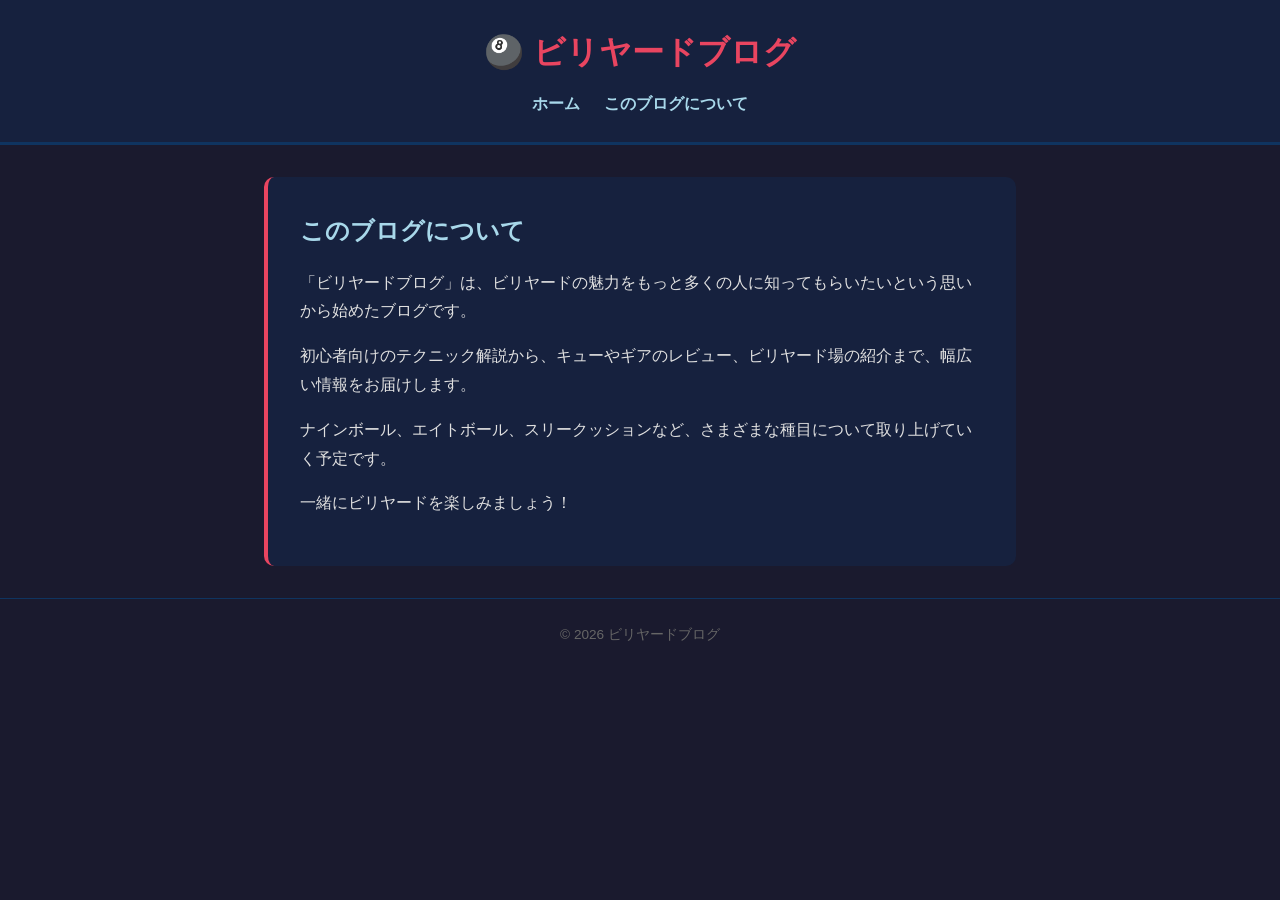
==== about.html @ 8cd23cf1 "ビリヤードブログ初期構築 - トップページ、Aboutページ、スタイルシート - 週刊ニュース記事（2026年4月第1週） - ブログ公開先の比較資料  Co-Authored-By: Claude " ====
<!DOCTYPE html>
<html lang="ja">
<head>
  <meta charset="UTF-8">
  <meta name="viewport" content="width=device-width, initial-scale=1.0">
  <title>このブログについて - ビリヤードブログ</title>
  <link rel="stylesheet" href="style.css">
</head>
<body>
  <header>
    <h1>🎱 ビリヤードブログ</h1>
    <nav>
      <a href="index.html">ホーム</a>
      <a href="about.html">このブログについて</a>
    </nav>
  </header>

  <main>
    <div class="about-content">
      <h2>このブログについて</h2>
      <p>「ビリヤードブログ」は、ビリヤードの魅力をもっと多くの人に知ってもらいたいという思いから始めたブログです。</p>
      <p>初心者向けのテクニック解説から、キューやギアのレビュー、ビリヤード場の紹介まで、幅広い情報をお届けします。</p>
      <p>ナインボール、エイトボール、スリークッションなど、さまざまな種目について取り上げていく予定です。</p>
      <p>一緒にビリヤードを楽しみましょう！</p>
    </div>
  </main>

  <footer>
    <p>&copy; 2026 ビリヤードブログ</p>
  </footer>
</body>
</html>
---- style.css ----
* {
  margin: 0;
  padding: 0;
  box-sizing: border-box;
}

body {
  font-family: "Hiragino Kaku Gothic ProN", "Noto Sans JP", sans-serif;
  background-color: #1a1a2e;
  color: #e0e0e0;
  line-height: 1.8;
}

header {
  background-color: #16213e;
  border-bottom: 3px solid #0f3460;
  padding: 1.5rem 2rem;
  text-align: center;
}

header h1 {
  font-size: 2rem;
  color: #e94560;
  margin-bottom: 0.5rem;
}

nav {
  display: flex;
  justify-content: center;
  gap: 1.5rem;
}

nav a {
  color: #a8d8ea;
  text-decoration: none;
  font-weight: bold;
  transition: color 0.3s;
}

nav a:hover {
  color: #e94560;
}

main {
  max-width: 800px;
  margin: 2rem auto;
  padding: 0 1.5rem;
}

.post {
  background-color: #16213e;
  border-radius: 10px;
  padding: 2rem;
  margin-bottom: 2rem;
  border-left: 4px solid #e94560;
}

.post h2 {
  color: #a8d8ea;
  font-size: 1.5rem;
  margin-bottom: 0.3rem;
}

.post time {
  display: block;
  color: #888;
  font-size: 0.85rem;
  margin-bottom: 1rem;
}

.post h3 {
  color: #e94560;
  font-size: 1.1rem;
  margin-top: 1.2rem;
  margin-bottom: 0.4rem;
}

.post p {
  margin-bottom: 0.8rem;
}

footer {
  text-align: center;
  padding: 1.5rem;
  color: #666;
  font-size: 0.85rem;
  border-top: 1px solid #0f3460;
}

.about-content {
  background-color: #16213e;
  border-radius: 10px;
  padding: 2rem;
  border-left: 4px solid #e94560;
}

.about-content h2 {
  color: #a8d8ea;
  font-size: 1.5rem;
  margin-bottom: 1rem;
}

.about-content p {
  margin-bottom: 1rem;
}
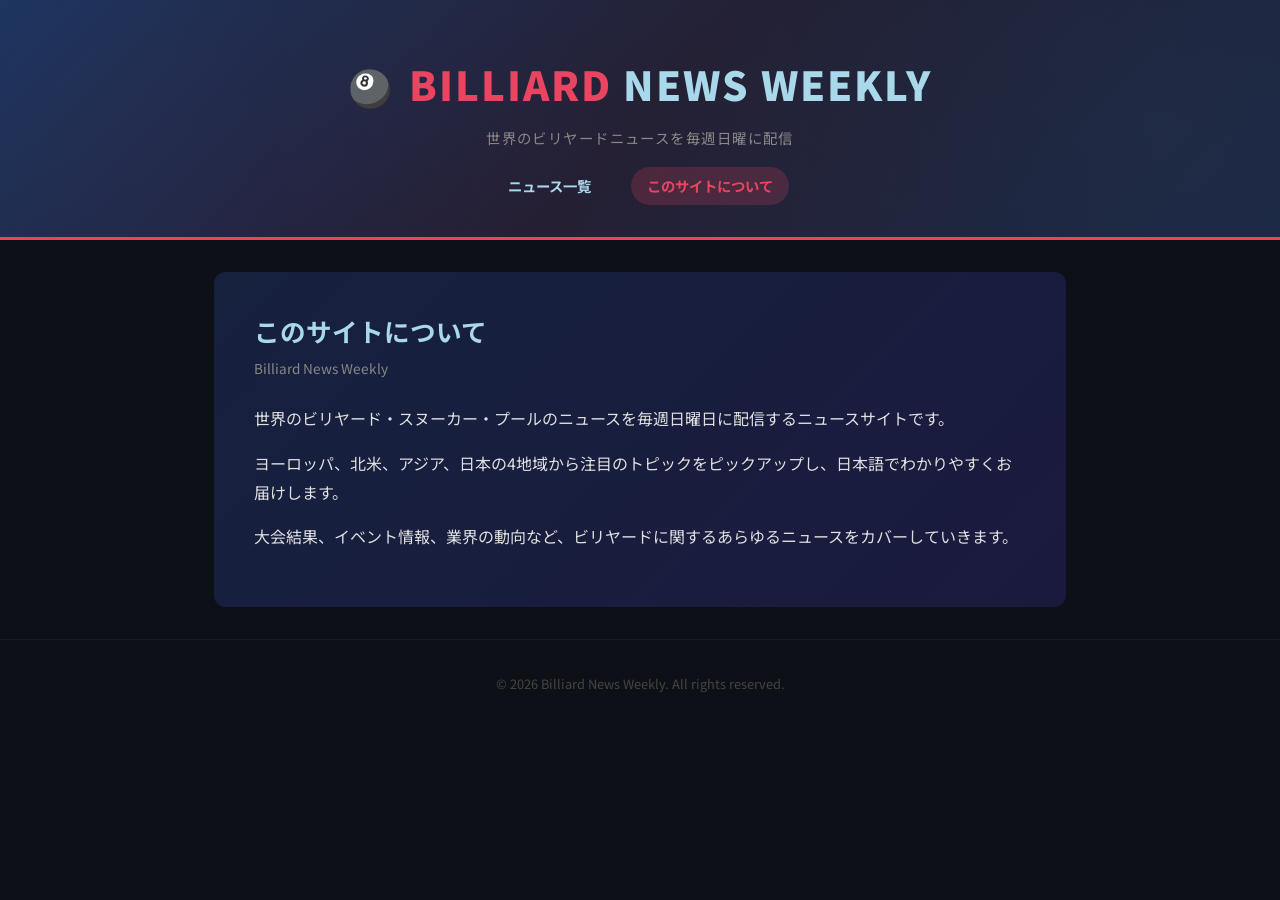
==== commit 20e61cad: "ニュース専門サイトにリニューアル - サイト名を「Billiard News Weekly」に変更 - サンプル記事を削除、ニュースのみに - ビジュアル強化（地域カラー、カードUI、グラデーション背" ====
--- a/about.html
+++ b/about.html
@@ -3,30 +3,34 @@
 <head>
   <meta charset="UTF-8">
   <meta name="viewport" content="width=device-width, initial-scale=1.0">
-  <title>このブログについて - ビリヤードブログ</title>
+  <title>このサイトについて - Billiard News Weekly</title>
   <link rel="stylesheet" href="style.css">
 </head>
 <body>
   <header>
-    <h1>🎱 ビリヤードブログ</h1>
+    <div class="site-title">
+      <span class="icon">🎱</span>
+      <span class="billiard">BILLIARD</span> <span class="news">NEWS WEEKLY</span>
+    </div>
+    <p class="site-subtitle">世界のビリヤードニュースを毎週日曜に配信</p>
     <nav>
-      <a href="index.html">ホーム</a>
-      <a href="about.html">このブログについて</a>
+      <a href="index.html">ニュース一覧</a>
+      <a href="about.html" class="active">このサイトについて</a>
     </nav>
   </header>
 
   <main>
-    <div class="about-content">
-      <h2>このブログについて</h2>
-      <p>「ビリヤードブログ」は、ビリヤードの魅力をもっと多くの人に知ってもらいたいという思いから始めたブログです。</p>
-      <p>初心者向けのテクニック解説から、キューやギアのレビュー、ビリヤード場の紹介まで、幅広い情報をお届けします。</p>
-      <p>ナインボール、エイトボール、スリークッションなど、さまざまな種目について取り上げていく予定です。</p>
-      <p>一緒にビリヤードを楽しみましょう！</p>
-    </div>
+    <article class="article-content">
+      <h2>このサイトについて</h2>
+      <time>Billiard News Weekly</time>
+      <p>世界のビリヤード・スヌーカー・プールのニュースを毎週日曜日に配信するニュースサイトです。</p>
+      <p>ヨーロッパ、北米、アジア、日本の4地域から注目のトピックをピックアップし、日本語でわかりやすくお届けします。</p>
+      <p>大会結果、イベント情報、業界の動向など、ビリヤードに関するあらゆるニュースをカバーしていきます。</p>
+    </article>
   </main>
 
   <footer>
-    <p>&copy; 2026 ビリヤードブログ</p>
+    <p>&copy; 2026 Billiard News Weekly. All rights reserved.</p>
   </footer>
 </body>
 </html>
--- a/style.css
+++ b/style.css
@@ -1,3 +1,5 @@
+@import url('https://fonts.googleapis.com/css2?family=Noto+Sans+JP:wght@400;700;900&display=swap');
+
 * {
   margin: 0;
   padding: 0;
@@ -5,101 +7,287 @@
 }
 
 body {
-  font-family: "Hiragino Kaku Gothic ProN", "Noto Sans JP", sans-serif;
-  background-color: #1a1a2e;
+  font-family: "Noto Sans JP", "Hiragino Kaku Gothic ProN", sans-serif;
+  background-color: #0d1117;
   color: #e0e0e0;
   line-height: 1.8;
 }
 
+/* ===== ヒーローヘッダー ===== */
 header {
-  background-color: #16213e;
-  border-bottom: 3px solid #0f3460;
-  padding: 1.5rem 2rem;
+  background: linear-gradient(135deg, #0f3460 0%, #1a1a2e 50%, #16213e 100%);
+  padding: 3rem 2rem 2rem;
   text-align: center;
-}
-
-header h1 {
-  font-size: 2rem;
-  color: #e94560;
-  margin-bottom: 0.5rem;
+  position: relative;
+  overflow: hidden;
+  border-bottom: 3px solid #e94560;
+}
+
+header::before {
+  content: "";
+  position: absolute;
+  top: -50%;
+  left: -50%;
+  width: 200%;
+  height: 200%;
+  background: radial-gradient(circle at 30% 50%, rgba(233, 69, 96, 0.08) 0%, transparent 50%),
+              radial-gradient(circle at 70% 50%, rgba(168, 216, 234, 0.06) 0%, transparent 50%);
+  pointer-events: none;
+}
+
+.site-title {
+  font-size: 2.5rem;
+  font-weight: 900;
+  letter-spacing: 0.05em;
+  margin-bottom: 0.3rem;
+  position: relative;
+}
+
+.site-title .icon {
+  font-size: 2.2rem;
+  margin-right: 0.3rem;
+}
+
+.site-title .billiard {
+  color: #e94560;
+}
+
+.site-title .news {
+  color: #a8d8ea;
+}
+
+.site-subtitle {
+  color: #888;
+  font-size: 0.9rem;
+  letter-spacing: 0.1em;
+  margin-bottom: 1rem;
 }
 
 nav {
   display: flex;
   justify-content: center;
   gap: 1.5rem;
+  position: relative;
 }
 
 nav a {
   color: #a8d8ea;
   text-decoration: none;
   font-weight: bold;
-  transition: color 0.3s;
-}
-
-nav a:hover {
-  color: #e94560;
-}
-
+  font-size: 0.9rem;
+  padding: 0.4rem 1rem;
+  border-radius: 20px;
+  transition: all 0.3s;
+}
+
+nav a:hover, nav a.active {
+  background-color: rgba(233, 69, 96, 0.2);
+  color: #e94560;
+}
+
+/* ===== メインコンテンツ ===== */
 main {
-  max-width: 800px;
-  margin: 2rem auto;
-  padding: 0 1.5rem;
-}
-
-.post {
-  background-color: #16213e;
+  max-width: 900px;
+  margin: 0 auto;
+  padding: 2rem 1.5rem;
+}
+
+/* ===== ニュースカード一覧（トップページ） ===== */
+.news-list {
+  display: flex;
+  flex-direction: column;
+  gap: 1.5rem;
+}
+
+.news-card {
+  background: linear-gradient(135deg, #16213e, #1a1a3e);
+  border-radius: 12px;
+  padding: 1.8rem 2rem;
+  border-left: 4px solid #e94560;
+  transition: transform 0.2s, box-shadow 0.2s;
+  text-decoration: none;
+  color: inherit;
+  display: block;
+}
+
+.news-card:hover {
+  transform: translateY(-3px);
+  box-shadow: 0 8px 25px rgba(233, 69, 96, 0.15);
+}
+
+.news-card .card-date {
+  display: inline-block;
+  color: #e94560;
+  font-size: 0.8rem;
+  font-weight: bold;
+  background: rgba(233, 69, 96, 0.1);
+  padding: 0.2rem 0.8rem;
+  border-radius: 12px;
+  margin-bottom: 0.8rem;
+}
+
+.news-card h2 {
+  color: #a8d8ea;
+  font-size: 1.3rem;
+  margin-bottom: 0.6rem;
+  line-height: 1.5;
+}
+
+.news-card .card-summary {
+  color: #bbb;
+  font-size: 0.95rem;
+  margin-bottom: 1rem;
+}
+
+.news-card .card-tags {
+  display: flex;
+  flex-wrap: wrap;
+  gap: 0.5rem;
+}
+
+.news-card .tag {
+  font-size: 0.75rem;
+  padding: 0.2rem 0.6rem;
   border-radius: 10px;
-  padding: 2rem;
-  margin-bottom: 2rem;
-  border-left: 4px solid #e94560;
-}
-
-.post h2 {
-  color: #a8d8ea;
-  font-size: 1.5rem;
+  font-weight: bold;
+}
+
+.tag-europe { background: rgba(0, 82, 180, 0.2); color: #5b9aff; }
+.tag-usa    { background: rgba(180, 50, 50, 0.2); color: #ff7b7b; }
+.tag-asia   { background: rgba(50, 180, 100, 0.2); color: #6bdfaa; }
+.tag-japan  { background: rgba(200, 150, 50, 0.2); color: #f0c040; }
+
+.read-more {
+  color: #e94560;
+  font-size: 0.85rem;
+  font-weight: bold;
+}
+
+/* ===== 記事ページ ===== */
+.article-content {
+  background: linear-gradient(135deg, #16213e, #1a1a3e);
+  border-radius: 12px;
+  padding: 2.5rem;
+}
+
+.article-content > h2:first-child {
+  color: #a8d8ea;
+  font-size: 1.6rem;
   margin-bottom: 0.3rem;
-}
-
-.post time {
+  line-height: 1.5;
+}
+
+.article-content > time {
   display: block;
   color: #888;
   font-size: 0.85rem;
+  margin-bottom: 1.5rem;
+}
+
+.article-content > p {
   margin-bottom: 1rem;
 }
 
-.post h3 {
-  color: #e94560;
-  font-size: 1.1rem;
-  margin-top: 1.2rem;
-  margin-bottom: 0.4rem;
-}
-
-.post p {
-  margin-bottom: 0.8rem;
-}
-
+/* 地域セクション */
+.region-section {
+  margin-top: 2.5rem;
+  padding-top: 1.5rem;
+  border-top: 1px solid rgba(255, 255, 255, 0.05);
+}
+
+.region-header {
+  display: flex;
+  align-items: center;
+  gap: 0.6rem;
+  margin-bottom: 1.5rem;
+  padding-bottom: 0.5rem;
+  border-bottom: 2px solid;
+}
+
+.region-header.europe { border-color: #5b9aff; }
+.region-header.usa    { border-color: #ff7b7b; }
+.region-header.asia   { border-color: #6bdfaa; }
+.region-header.japan  { border-color: #f0c040; }
+
+.region-header .region-flag {
+  font-size: 1.5rem;
+}
+
+.region-header h2 {
+  font-size: 1.3rem;
+  font-weight: 900;
+}
+
+.region-header.europe h2 { color: #5b9aff; }
+.region-header.usa h2    { color: #ff7b7b; }
+.region-header.asia h2   { color: #6bdfaa; }
+.region-header.japan h2  { color: #f0c040; }
+
+/* 個別ニュース */
+.news-item {
+  background: rgba(255, 255, 255, 0.03);
+  border-radius: 10px;
+  padding: 1.5rem;
+  margin-bottom: 1.2rem;
+  border-left: 3px solid rgba(255, 255, 255, 0.1);
+  transition: border-color 0.3s;
+}
+
+.news-item:hover {
+  border-left-color: #e94560;
+}
+
+.news-item h3 {
+  color: #e0e0e0;
+  font-size: 1.05rem;
+  margin-bottom: 0.5rem;
+  font-weight: 700;
+}
+
+.news-item p {
+  margin-bottom: 0.6rem;
+  font-size: 0.95rem;
+  color: #bbb;
+}
+
+.news-item .source {
+  font-size: 0.8rem;
+  color: #666;
+}
+
+.news-item .source a {
+  color: #5b9aff;
+  text-decoration: none;
+  transition: color 0.3s;
+}
+
+.news-item .source a:hover {
+  color: #a8d8ea;
+  text-decoration: underline;
+}
+
+/* ===== 次回予告 ===== */
+.next-update {
+  text-align: center;
+  padding: 1.5rem;
+  margin-top: 2rem;
+  color: #666;
+  font-size: 0.9rem;
+  border-top: 1px solid rgba(255, 255, 255, 0.05);
+}
+
+/* ===== フッター ===== */
 footer {
   text-align: center;
-  padding: 1.5rem;
-  color: #666;
-  font-size: 0.85rem;
-  border-top: 1px solid #0f3460;
-}
-
-.about-content {
-  background-color: #16213e;
-  border-radius: 10px;
   padding: 2rem;
-  border-left: 4px solid #e94560;
-}
-
-.about-content h2 {
-  color: #a8d8ea;
-  font-size: 1.5rem;
-  margin-bottom: 1rem;
-}
-
-.about-content p {
-  margin-bottom: 1rem;
-}
+  color: #444;
+  font-size: 0.8rem;
+  border-top: 1px solid rgba(255, 255, 255, 0.05);
+}
+
+/* ===== レスポンシブ ===== */
+@media (max-width: 600px) {
+  .site-title { font-size: 1.8rem; }
+  .article-content { padding: 1.5rem; }
+  .news-card { padding: 1.3rem 1.5rem; }
+}
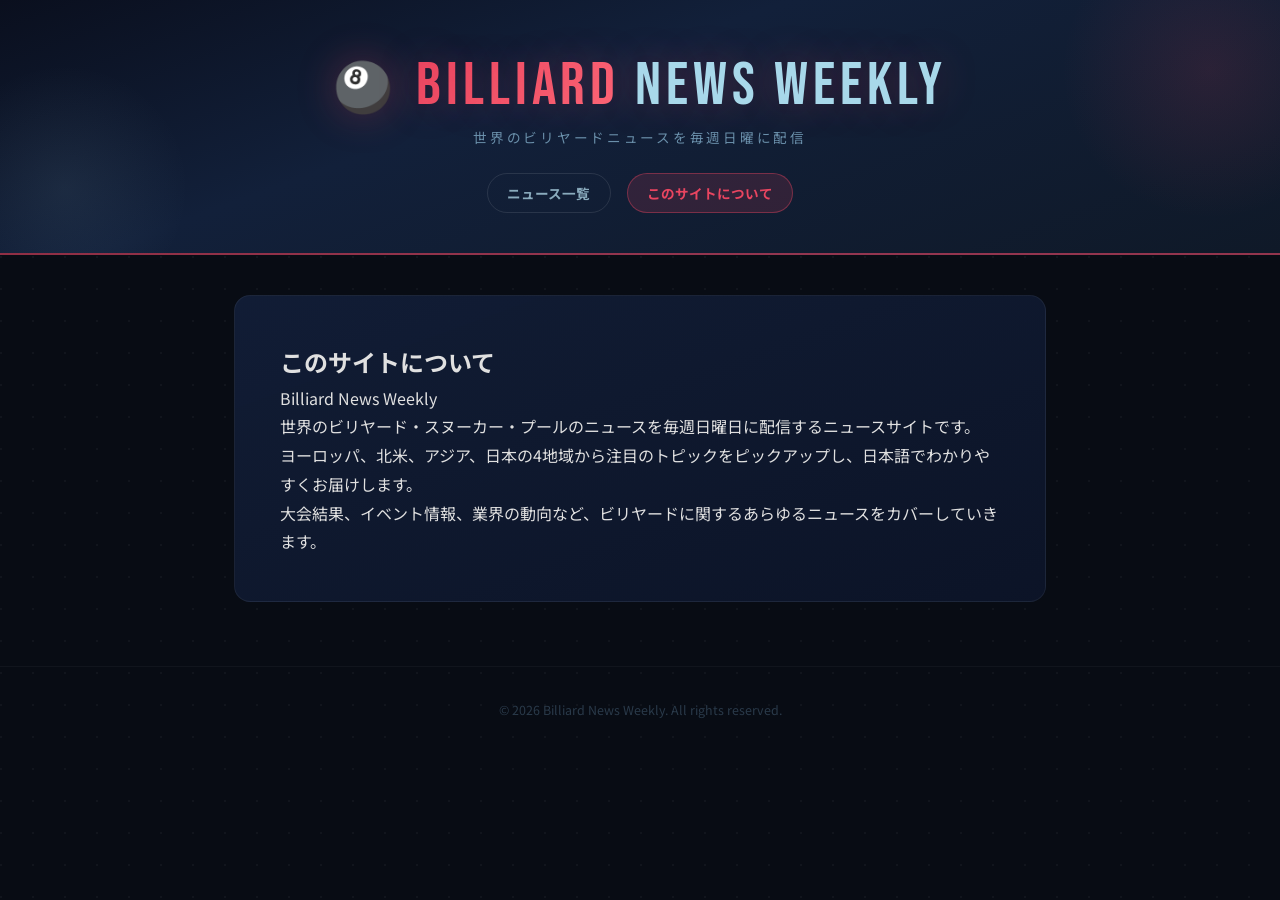
==== commit b5a83e15: "SEO対策を追加 - sitemap.xml 作成（全ページ登録） - robots.txt 作成 - meta description / OGP / Twitter Card タグを全ページに追加" ====
--- a/about.html
+++ b/about.html
@@ -4,6 +4,14 @@
   <meta charset="UTF-8">
   <meta name="viewport" content="width=device-width, initial-scale=1.0">
   <title>このサイトについて - Billiard News Weekly</title>
+  <meta name="description" content="Billiard News Weeklyは、世界のビリヤード・スヌーカー・プールのニュースを毎週日曜日に配信するニュースサイトです。">
+  <link rel="canonical" href="https://baka0910.github.io/billiards-blog/about.html">
+  <meta property="og:type" content="website">
+  <meta property="og:title" content="このサイトについて - Billiard News Weekly">
+  <meta property="og:description" content="世界のビリヤードニュースを毎週日曜に配信。ヨーロッパ・北米・アジア・日本の4地域をカバー。">
+  <meta property="og:url" content="https://baka0910.github.io/billiards-blog/about.html">
+  <meta property="og:image" content="https://baka0910.github.io/billiards-blog/ogp.png">
+  <meta name="twitter:card" content="summary_large_image">
   <link rel="stylesheet" href="style.css">
 </head>
 <body>
--- a/style.css
+++ b/style.css
@@ -1,4 +1,8 @@
-@import url('https://fonts.googleapis.com/css2?family=Noto+Sans+JP:wght@400;700;900&display=swap');
+@import url('https://fonts.googleapis.com/css2?family=Noto+Sans+JP:wght@400;700;900&family=Bebas+Neue&display=swap');
+
+html {
+  scroll-behavior: smooth;
+}
 
 * {
   margin: 0;
@@ -6,50 +10,90 @@
   box-sizing: border-box;
 }
 
+/* ===== ベース ===== */
 body {
   font-family: "Noto Sans JP", "Hiragino Kaku Gothic ProN", sans-serif;
-  background-color: #0d1117;
+  background-color: #080c14;
   color: #e0e0e0;
   line-height: 1.8;
-}
-
-/* ===== ヒーローヘッダー ===== */
+  min-height: 100vh;
+}
+
+/* ===== ビリヤード台の格子柄背景 ===== */
+body::before {
+  content: "";
+  position: fixed;
+  inset: 0;
+  background-image:
+    radial-gradient(circle at 1px 1px, rgba(255,255,255,0.04) 1px, transparent 0);
+  background-size: 32px 32px;
+  pointer-events: none;
+  z-index: 0;
+}
+
+/* ===== ヘッダー ===== */
 header {
-  background: linear-gradient(135deg, #0f3460 0%, #1a1a2e 50%, #16213e 100%);
-  padding: 3rem 2rem 2rem;
+  position: relative;
+  z-index: 1;
+  background: linear-gradient(160deg, #0a0f1e 0%, #12203a 40%, #0f1928 100%);
+  padding: 3.5rem 2rem 2.5rem;
   text-align: center;
-  position: relative;
   overflow: hidden;
-  border-bottom: 3px solid #e94560;
-}
-
+  border-bottom: 2px solid rgba(233, 69, 96, 0.6);
+}
+
+/* ラック（三角形）の装飾 */
 header::before {
   content: "";
   position: absolute;
-  top: -50%;
-  left: -50%;
-  width: 200%;
-  height: 200%;
-  background: radial-gradient(circle at 30% 50%, rgba(233, 69, 96, 0.08) 0%, transparent 50%),
-              radial-gradient(circle at 70% 50%, rgba(168, 216, 234, 0.06) 0%, transparent 50%);
-  pointer-events: none;
+  top: -80px;
+  right: -80px;
+  width: 300px;
+  height: 300px;
+  background: radial-gradient(circle, rgba(233,69,96,0.12) 0%, transparent 70%);
+  border-radius: 50%;
+}
+header::after {
+  content: "";
+  position: absolute;
+  bottom: -60px;
+  left: -60px;
+  width: 250px;
+  height: 250px;
+  background: radial-gradient(circle, rgba(168,216,234,0.08) 0%, transparent 70%);
+  border-radius: 50%;
 }
 
 .site-title {
-  font-size: 2.5rem;
-  font-weight: 900;
-  letter-spacing: 0.05em;
-  margin-bottom: 0.3rem;
-  position: relative;
+  font-family: 'Bebas Neue', sans-serif;
+  font-size: 3.8rem;
+  letter-spacing: 0.08em;
+  line-height: 1;
+  margin-bottom: 0.5rem;
+  position: relative;
+  z-index: 1;
+  text-shadow: 0 0 40px rgba(233,69,96,0.3);
 }
 
 .site-title .icon {
-  font-size: 2.2rem;
-  margin-right: 0.3rem;
+  font-size: 3rem;
+  margin-right: 0.2rem;
+  display: inline-block;
+  animation: spin-ball 8s linear infinite;
+  transform-origin: center;
+}
+
+@keyframes spin-ball {
+  0%   { transform: rotate(0deg); }
+  100% { transform: rotate(360deg); }
 }
 
 .site-title .billiard {
   color: #e94560;
+  background: linear-gradient(135deg, #e94560, #ff6b7a);
+  -webkit-background-clip: text;
+  -webkit-text-fill-color: transparent;
+  background-clip: text;
 }
 
 .site-title .news {
@@ -57,237 +101,367 @@
 }
 
 .site-subtitle {
-  color: #888;
-  font-size: 0.9rem;
+  color: #6a8faa;
+  font-size: 0.85rem;
+  letter-spacing: 0.2em;
+  text-transform: uppercase;
+  margin-bottom: 1.5rem;
+  position: relative;
+  z-index: 1;
+}
+
+/* 地域インジケーターバー */
+.region-bar {
+  display: flex;
+  justify-content: center;
+  gap: 0.5rem;
+  margin-bottom: 1.5rem;
+  position: relative;
+  z-index: 1;
+}
+
+.region-pill {
+  font-size: 0.7rem;
+  font-weight: 900;
   letter-spacing: 0.1em;
-  margin-bottom: 1rem;
+  padding: 0.3rem 0.9rem;
+  border-radius: 20px;
+  border: 1px solid;
+  text-decoration: none;
+  cursor: pointer;
+  transition: all 0.2s;
+}
+
+.region-pill.europe { border-color: #5b9aff; color: #5b9aff; background: rgba(91,154,255,0.08); }
+.region-pill.usa    { border-color: #ff7b7b; color: #ff7b7b; background: rgba(255,123,123,0.08); }
+.region-pill.asia   { border-color: #6bdfaa; color: #6bdfaa; background: rgba(107,223,170,0.08); }
+.region-pill.japan  { border-color: #f0c040; color: #f0c040; background: rgba(240,192,64,0.08); }
+
+.region-pill.europe:hover { background: rgba(91,154,255,0.25); transform: translateY(-2px); }
+.region-pill.usa:hover    { background: rgba(255,123,123,0.25); transform: translateY(-2px); }
+.region-pill.asia:hover   { background: rgba(107,223,170,0.25); transform: translateY(-2px); }
+.region-pill.japan:hover  { background: rgba(240,192,64,0.25); transform: translateY(-2px); }
+
+/* セクションへのオフセット（ヘッダー分） */
+.region-section {
+  scroll-margin-top: 20px;
 }
 
 nav {
   display: flex;
   justify-content: center;
-  gap: 1.5rem;
-  position: relative;
+  gap: 1rem;
+  position: relative;
+  z-index: 1;
 }
 
 nav a {
-  color: #a8d8ea;
+  color: #8aabbd;
   text-decoration: none;
   font-weight: bold;
-  font-size: 0.9rem;
-  padding: 0.4rem 1rem;
+  font-size: 0.85rem;
+  padding: 0.4rem 1.2rem;
   border-radius: 20px;
+  border: 1px solid rgba(255,255,255,0.1);
   transition: all 0.3s;
 }
 
 nav a:hover, nav a.active {
-  background-color: rgba(233, 69, 96, 0.2);
+  background: rgba(233,69,96,0.15);
+  border-color: rgba(233,69,96,0.4);
   color: #e94560;
 }
 
-/* ===== メインコンテンツ ===== */
+/* ===== メイン ===== */
 main {
-  max-width: 900px;
+  position: relative;
+  z-index: 1;
+  max-width: 860px;
   margin: 0 auto;
-  padding: 2rem 1.5rem;
-}
-
-/* ===== ニュースカード一覧（トップページ） ===== */
+  padding: 2.5rem 1.5rem 4rem;
+}
+
+/* ===== ニュースカード一覧 ===== */
 .news-list {
   display: flex;
   flex-direction: column;
-  gap: 1.5rem;
+  gap: 1.2rem;
 }
 
 .news-card {
-  background: linear-gradient(135deg, #16213e, #1a1a3e);
-  border-radius: 12px;
-  padding: 1.8rem 2rem;
-  border-left: 4px solid #e94560;
-  transition: transform 0.2s, box-shadow 0.2s;
+  display: block;
   text-decoration: none;
   color: inherit;
-  display: block;
+  background: linear-gradient(135deg, rgba(22,33,62,0.9), rgba(18,26,50,0.95));
+  border-radius: 16px;
+  padding: 2rem 2.2rem;
+  border: 1px solid rgba(255,255,255,0.06);
+  border-left: 4px solid #e94560;
+  transition: transform 0.25s, box-shadow 0.25s, border-color 0.25s;
+  position: relative;
+  overflow: hidden;
+}
+
+.news-card::before {
+  content: "";
+  position: absolute;
+  top: 0; right: 0;
+  width: 180px; height: 180px;
+  background: radial-gradient(circle, rgba(233,69,96,0.05) 0%, transparent 70%);
+  border-radius: 50%;
+  transform: translate(40%, -40%);
+  transition: opacity 0.3s;
 }
 
 .news-card:hover {
-  transform: translateY(-3px);
-  box-shadow: 0 8px 25px rgba(233, 69, 96, 0.15);
-}
-
-.news-card .card-date {
-  display: inline-block;
+  transform: translateY(-4px);
+  box-shadow: 0 12px 40px rgba(233,69,96,0.18), 0 4px 12px rgba(0,0,0,0.4);
+  border-left-color: #ff6b7a;
+}
+
+.news-card:hover::before {
+  opacity: 2;
+}
+
+/* カードヘッダー行 */
+.card-meta {
+  display: flex;
+  align-items: center;
+  gap: 0.8rem;
+  margin-bottom: 0.8rem;
+}
+
+.card-week {
+  font-family: 'Bebas Neue', sans-serif;
+  font-size: 1rem;
   color: #e94560;
+  background: rgba(233,69,96,0.12);
+  border: 1px solid rgba(233,69,96,0.3);
+  padding: 0.15rem 0.7rem;
+  border-radius: 6px;
+  letter-spacing: 0.1em;
+}
+
+.card-date {
+  color: #556;
   font-size: 0.8rem;
+  letter-spacing: 0.05em;
+}
+
+.news-card h2 {
+  color: #d0e8f5;
+  font-size: 1.25rem;
+  font-weight: 700;
+  line-height: 1.5;
+  margin-bottom: 0.7rem;
+}
+
+.card-summary {
+  color: #8a9bb0;
+  font-size: 0.92rem;
+  line-height: 1.7;
+  margin-bottom: 1rem;
+}
+
+/* 地域タグ */
+.card-tags {
+  display: flex;
+  flex-wrap: wrap;
+  gap: 0.4rem;
+  margin-bottom: 0.8rem;
+}
+
+.tag {
+  font-size: 0.68rem;
+  font-weight: 900;
+  letter-spacing: 0.1em;
+  padding: 0.2rem 0.6rem;
+  border-radius: 4px;
+}
+
+.tag-europe { background: rgba(91,154,255,0.15); color: #7ab0ff; border: 1px solid rgba(91,154,255,0.3); }
+.tag-usa    { background: rgba(255,123,123,0.15); color: #ff9b9b; border: 1px solid rgba(255,123,123,0.3); }
+.tag-asia   { background: rgba(107,223,170,0.15); color: #8be8c0; border: 1px solid rgba(107,223,170,0.3); }
+.tag-japan  { background: rgba(240,192,64,0.15);  color: #f5d060; border: 1px solid rgba(240,192,64,0.3); }
+
+.read-more {
+  display: inline-flex;
+  align-items: center;
+  gap: 0.3rem;
+  color: #e94560;
+  font-size: 0.82rem;
   font-weight: bold;
-  background: rgba(233, 69, 96, 0.1);
-  padding: 0.2rem 0.8rem;
-  border-radius: 12px;
-  margin-bottom: 0.8rem;
-}
-
-.news-card h2 {
-  color: #a8d8ea;
-  font-size: 1.3rem;
-  margin-bottom: 0.6rem;
-  line-height: 1.5;
-}
-
-.news-card .card-summary {
-  color: #bbb;
-  font-size: 0.95rem;
-  margin-bottom: 1rem;
-}
-
-.news-card .card-tags {
-  display: flex;
-  flex-wrap: wrap;
-  gap: 0.5rem;
-}
-
-.news-card .tag {
-  font-size: 0.75rem;
-  padding: 0.2rem 0.6rem;
-  border-radius: 10px;
-  font-weight: bold;
-}
-
-.tag-europe { background: rgba(0, 82, 180, 0.2); color: #5b9aff; }
-.tag-usa    { background: rgba(180, 50, 50, 0.2); color: #ff7b7b; }
-.tag-asia   { background: rgba(50, 180, 100, 0.2); color: #6bdfaa; }
-.tag-japan  { background: rgba(200, 150, 50, 0.2); color: #f0c040; }
-
-.read-more {
-  color: #e94560;
-  font-size: 0.85rem;
-  font-weight: bold;
+  letter-spacing: 0.05em;
+  transition: gap 0.2s;
+}
+
+.news-card:hover .read-more {
+  gap: 0.6rem;
 }
 
 /* ===== 記事ページ ===== */
 .article-content {
-  background: linear-gradient(135deg, #16213e, #1a1a3e);
-  border-radius: 12px;
-  padding: 2.5rem;
-}
-
-.article-content > h2:first-child {
-  color: #a8d8ea;
+  background: linear-gradient(160deg, rgba(18,30,55,0.95), rgba(12,20,40,0.98));
+  border-radius: 16px;
+  padding: 2.8rem;
+  border: 1px solid rgba(255,255,255,0.06);
+}
+
+.article-title {
+  color: #d0e8f5;
   font-size: 1.6rem;
+  font-weight: 900;
+  line-height: 1.5;
   margin-bottom: 0.3rem;
-  line-height: 1.5;
-}
-
-.article-content > time {
+}
+
+.article-date {
   display: block;
-  color: #888;
-  font-size: 0.85rem;
-  margin-bottom: 1.5rem;
-}
-
-.article-content > p {
-  margin-bottom: 1rem;
+  color: #556;
+  font-size: 0.82rem;
+  margin-bottom: 0.5rem;
+}
+
+.article-lead {
+  color: #8a9bb0;
+  font-size: 0.95rem;
+  margin-bottom: 0.5rem;
+  padding-bottom: 1.5rem;
+  border-bottom: 1px solid rgba(255,255,255,0.05);
 }
 
 /* 地域セクション */
 .region-section {
   margin-top: 2.5rem;
-  padding-top: 1.5rem;
-  border-top: 1px solid rgba(255, 255, 255, 0.05);
 }
 
 .region-header {
   display: flex;
   align-items: center;
-  gap: 0.6rem;
+  gap: 0.8rem;
   margin-bottom: 1.5rem;
-  padding-bottom: 0.5rem;
-  border-bottom: 2px solid;
-}
-
-.region-header.europe { border-color: #5b9aff; }
-.region-header.usa    { border-color: #ff7b7b; }
-.region-header.asia   { border-color: #6bdfaa; }
-.region-header.japan  { border-color: #f0c040; }
-
-.region-header .region-flag {
-  font-size: 1.5rem;
-}
+  padding: 0.8rem 1.2rem;
+  border-radius: 10px;
+  border-left: 4px solid;
+}
+
+.region-header.europe { background: rgba(91,154,255,0.07);  border-color: #5b9aff; }
+.region-header.usa    { background: rgba(255,123,123,0.07); border-color: #ff7b7b; }
+.region-header.asia   { background: rgba(107,223,170,0.07); border-color: #6bdfaa; }
+.region-header.japan  { background: rgba(240,192,64,0.07);  border-color: #f0c040; }
+
+.region-flag { font-size: 1.5rem; }
 
 .region-header h2 {
-  font-size: 1.3rem;
-  font-weight: 900;
-}
-
-.region-header.europe h2 { color: #5b9aff; }
-.region-header.usa h2    { color: #ff7b7b; }
-.region-header.asia h2   { color: #6bdfaa; }
-.region-header.japan h2  { color: #f0c040; }
+  font-family: 'Bebas Neue', sans-serif;
+  font-size: 1.4rem;
+  letter-spacing: 0.15em;
+}
+
+.region-header.europe h2 { color: #7ab0ff; }
+.region-header.usa h2    { color: #ff9b9b; }
+.region-header.asia h2   { color: #8be8c0; }
+.region-header.japan h2  { color: #f5d060; }
 
 /* 個別ニュース */
 .news-item {
-  background: rgba(255, 255, 255, 0.03);
+  background: rgba(255,255,255,0.02);
   border-radius: 10px;
-  padding: 1.5rem;
-  margin-bottom: 1.2rem;
-  border-left: 3px solid rgba(255, 255, 255, 0.1);
-  transition: border-color 0.3s;
+  padding: 1.4rem 1.6rem;
+  margin-bottom: 1rem;
+  border-left: 3px solid rgba(255,255,255,0.07);
+  transition: background 0.2s, border-color 0.2s, transform 0.2s;
 }
 
 .news-item:hover {
-  border-left-color: #e94560;
+  background: rgba(255,255,255,0.04);
+  border-left-color: rgba(233,69,96,0.5);
+  transform: translateX(4px);
 }
 
 .news-item h3 {
-  color: #e0e0e0;
-  font-size: 1.05rem;
+  color: #c8dde8;
+  font-size: 1rem;
+  font-weight: 700;
   margin-bottom: 0.5rem;
-  font-weight: 700;
+  line-height: 1.5;
 }
 
 .news-item p {
-  margin-bottom: 0.6rem;
-  font-size: 0.95rem;
-  color: #bbb;
-}
-
-.news-item .source {
-  font-size: 0.8rem;
-  color: #666;
-}
-
-.news-item .source a {
-  color: #5b9aff;
+  margin-bottom: 0.5rem;
+  font-size: 0.93rem;
+  color: #8a9bb0;
+  line-height: 1.75;
+}
+
+.news-item strong {
+  color: #d0e8f5;
+}
+
+.source {
+  font-size: 0.78rem !important;
+  color: #445 !important;
+  margin-top: 0.3rem;
+}
+
+.source a {
+  color: #4a7aaa;
   text-decoration: none;
-  transition: color 0.3s;
-}
-
-.news-item .source a:hover {
+  transition: color 0.2s;
+}
+
+.source a:hover {
   color: #a8d8ea;
   text-decoration: underline;
 }
 
-/* ===== 次回予告 ===== */
+/* 次回予告 */
 .next-update {
   text-align: center;
-  padding: 1.5rem;
-  margin-top: 2rem;
-  color: #666;
-  font-size: 0.9rem;
-  border-top: 1px solid rgba(255, 255, 255, 0.05);
+  margin-top: 2.5rem;
+  padding: 1.2rem;
+  border-radius: 10px;
+  background: rgba(233,69,96,0.06);
+  border: 1px solid rgba(233,69,96,0.15);
+  color: #6a7a8a;
+  font-size: 0.88rem;
 }
 
 /* ===== フッター ===== */
 footer {
+  position: relative;
+  z-index: 1;
   text-align: center;
   padding: 2rem;
-  color: #444;
-  font-size: 0.8rem;
-  border-top: 1px solid rgba(255, 255, 255, 0.05);
+  color: #2a3a4a;
+  font-size: 0.78rem;
+  border-top: 1px solid rgba(255,255,255,0.04);
+}
+
+/* ===== Aboutページ ===== */
+.about-content {
+  background: linear-gradient(160deg, rgba(18,30,55,0.95), rgba(12,20,40,0.98));
+  border-radius: 16px;
+  padding: 2.5rem;
+  border: 1px solid rgba(255,255,255,0.06);
+  border-left: 4px solid #e94560;
+}
+
+.about-content h2 {
+  color: #a8d8ea;
+  font-size: 1.4rem;
+  margin-bottom: 1rem;
+}
+
+.about-content p {
+  color: #8a9bb0;
+  margin-bottom: 1rem;
 }
 
 /* ===== レスポンシブ ===== */
 @media (max-width: 600px) {
-  .site-title { font-size: 1.8rem; }
+  .site-title { font-size: 2.5rem; }
   .article-content { padding: 1.5rem; }
-  .news-card { padding: 1.3rem 1.5rem; }
-}
+  .news-card { padding: 1.4rem 1.5rem; }
+  .region-bar { flex-wrap: wrap; }
+}
